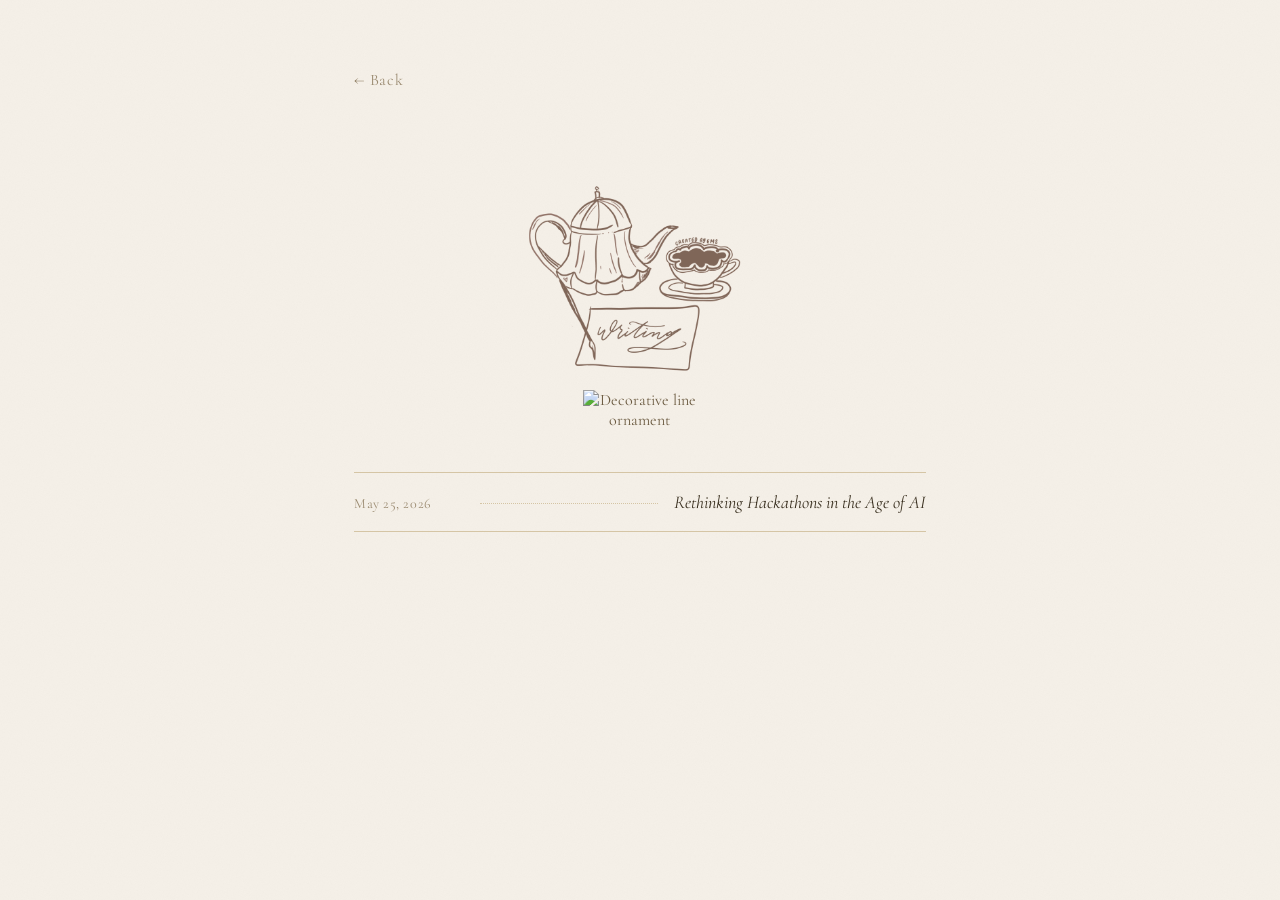
==== blog.html @ 65d2e643 "files" ====
<!DOCTYPE html>
<html lang="en">
<head>
  <meta charset="UTF-8" />
  <meta name="viewport" content="width=device-width, initial-scale=1.0" />
  <title>Created by Ems Writing</title>

  <link rel="preconnect" href="https://fonts.googleapis.com">
  <link rel="preconnect" href="https://fonts.gstatic.com" crossorigin>
  <link href="https://fonts.googleapis.com/css2?family=Playfair+Display:ital,wght@0,400;0,500;1,400;1,500&family=Cormorant+Garamond:ital,wght@0,300;0,400;0,500;1,300;1,400&family=Lato:wght@300;400&family=Caveat:wght@400;500&display=swap" rel="stylesheet">

  <link rel="stylesheet" href="styles.css" />
</head>
<body>
  <main class="blog-page">
    <a class="back-link" href="index.html">← Back</a>

    <header class="blog-header">
      <img src="media/writing.png" class="writing-img" alt="writing-img" />
      <div class="header-image small">
        <img src="/Users/emilyyip/Downloads/cecilia_clean_site/media/ornament.png" alt="Decorative line ornament" />
      </div>
    </header>

    <section class="blog-list">
      <a class="blog-entry" href="first-post.html">
        <span class="blog-date">May 25, 2026</span>
        <span class="blog-dots"></span>
        <span class="blog-title">Rethinking Hackathons in the Age of AI</span>
      </a>
    </section>
  </main>
</body>
</html>
---- styles.css ----
* {
  box-sizing: border-box;
  margin: 0;
  padding: 0;
}

:root {
  --cream: #f5f0e8;
  --warm-white: #faf7f2;
  --olive: #7a7a4a;
  --olive-dark: #5a5a35;
  --tan: #c4a882;
  --tan-light: #e8dcc8;
  --brown-light: #9a7055;
  --text-dark: #3a3020;
  --text-mid: #6b5a40;
  --text-light: #9a8a70;
  --border: #d5c5a5;
}

body {
  min-height: 100vh;
  background: var(--cream);
  color: var(--text-mid);
  font-family: 'Cormorant Garamond', Georgia, serif;
}

body::before {
  content: '';
  position: fixed;
  inset: 0;
  background-image: url("data:image/svg+xml,%3Csvg xmlns='http://www.w3.org/2000/svg' width='200' height='200'%3E%3Cfilter id='n'%3E%3CfeTurbulence type='fractalNoise' baseFrequency='0.85' numOctaves='4' stitchTiles='stitch'/%3E%3CfeColorMatrix type='saturate' values='0'/%3E%3C/filter%3E%3Crect width='200' height='200' filter='url(%23n)' opacity='0.035'/%3E%3C/svg%3E");
  pointer-events: none;
  z-index: -1;
}

a {
  color: inherit;
  text-decoration: none;
}

.home-page {
  width: 100%;
  max-width: 980px;
  margin: 0 auto;
  padding: 60px 24px 80px;
}

.top-nav {
  display: flex;
  align-items: center;
  justify-content: center;
  gap: 14px;
  margin-bottom: 34px;
  color: var(--text-mid);
  font-size: 19px;
  font-weight: 300;
  animation: fadeUp 0.9s ease forwards;
}

.top-nav a:hover {
  color: var(--olive-dark);
}

.logo-link {
  display: inline-flex;
  align-items: center;
  justify-content: center;
  margin: 0 4px;
}

.logo-img {
  width: 150px;
  height: 150px;
  object-fit: contain;
  display: block;
}

.writing-img{
  width: 70%;
  margin: 0 auto;
  display: block;
}

.header-image {
  width: 100%;
  max-width: 600px;
  margin: 0 auto 42px;
  animation: fadeUp 0.9s ease 0.15s both;
}

.header-image img {
  width: 20%;
  display: block;
  margin: -50px auto 0;
}

.header-image.small {
  max-width: 600px;
  margin-top: 20px;
}

.header-image.large {
  max-width: 600px;
  margin-top: 70px;
}

.about-section {
  display: grid;
  grid-template-columns: 1fr 1fr;
  gap: 56px;
  align-items: start;
  animation: fadeUp 0.9s ease 0.3s both;
}

.about-photo {
  width: 100%;
  aspect-ratio: 3 / 4;
  background: var(--tan-light);
  overflow: hidden;
}

.about-photo img {
  width: 80%;
  height: 80%;
  object-fit: cover;
  display: block;
}

.about-text {
  padding-top: 8px;
}

.section-label {
  margin-bottom: 16px;
  color: var(--olive);
  font-family: 'Lato', sans-serif;
  font-size: 11px;
  letter-spacing: 0.22em;
  text-transform: uppercase;
}

.about-text h1,
.blog-header h1,
.post h1 {
  color: var(--text-dark);
  font-family: 'Playfair Display', serif;
  font-weight: 500;
  line-height: 1.1;
}

.about-text h1 {
  margin-bottom: 22px;
  font-size: 36px;
}

.cursive-line {
  margin-bottom: 28px;
  color: var(--olive-dark);
  font-family: 'Caveat', cursive;
  font-size: 30px;
  line-height: 1.5;
}

.about-text p:not(.section-label):not(.cursive-line),
.post p {
  margin-bottom: 18px;
  font-size: 17px;
  font-weight: 300;
  line-height: 1.9;
}

.blog-page,
.post-page {
  width: 100%;
  max-width: 620px;
  margin: 0 auto;
  padding: 70px 24px 90px;
}

.back-link {
  display: inline-block;
  margin-bottom: 52px;
  color: var(--text-light);
  font-size: 16px;
  letter-spacing: 0.05em;
}

.back-link:hover {
  color: var(--olive-dark);
}

.blog-header {
  text-align: center;
}

.blog-header h1 {
  font-family: 'Cormorant Garamond', Georgia, serif;
  font-size: 42px;
  font-style: italic;
  font-weight: 300;
}

.blog-list {
  width: 100%;
}

.blog-entry {
  display: flex;
  align-items: baseline;
  padding: 18px 0;
  border-top: 1px solid var(--border);
  border-bottom: 1px solid var(--border);
}

.blog-entry:hover {
  opacity: 0.65;
}

.blog-date {
  min-width: 110px;
  color: var(--text-light);
  font-size: 14px;
  letter-spacing: 0.04em;
  white-space: nowrap;
}

.blog-dots {
  flex: 1;
  margin: 0 16px;
  border-bottom: 1px dotted var(--border);
  position: relative;
  top: -4px;
}

.blog-title {
  color: var(--text-dark);
  font-size: 18px;
  font-style: italic;
  text-align: right;
}

.post {
  text-align: left;
}

.post-date {
  color: var(--text-light);
  font-family: 'Lato', sans-serif;
  font-size: 11px;
  letter-spacing: 0.18em;
  text-transform: uppercase;
}

.post h1 {
  margin: 12px 0 4px;
  font-size: 38px;
}

@keyframes fadeUp {
  from {
    opacity: 0;
    transform: translateY(18px);
  }
  to {
    opacity: 1;
    transform: translateY(0);
  }
}

@media (max-width: 700px) {
  .home-page,
  .blog-page,
  .post-page {
    padding-left: 20px;
    padding-right: 20px;
  }

  .top-nav {
    flex-wrap: wrap;
    gap: 9px;
    font-size: 16px;
  }

  .about-section {
    grid-template-columns: 1fr;
    gap: 40px;
  }

  .about-text h1 {
    font-size: 30px;
  }

  .cursive-line {
    font-size: 25px;
  }

  .blog-header h1 {
    font-size: 34px;
  }

  .blog-date {
    min-width: 82px;
    font-size: 12px;
  }

  .blog-title {
    font-size: 16px;
  }
}
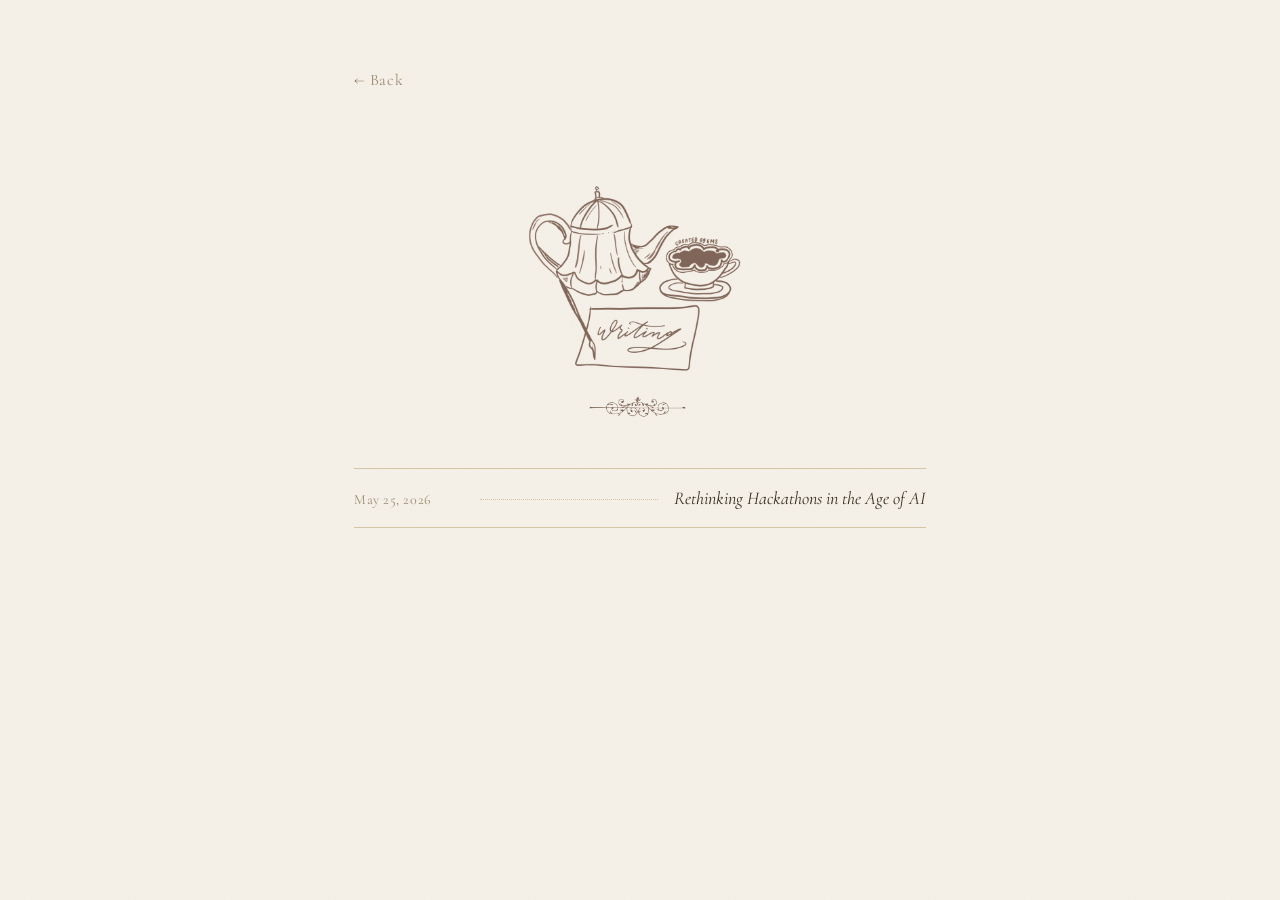
==== commit badd652b: "text" ====
--- a/blog.html
+++ b/blog.html
@@ -13,12 +13,12 @@
 </head>
 <body>
   <main class="blog-page">
-    <a class="back-link" href="index.html">← Back</a>
+    <a class="back-link" href="home.html">← Back</a>
 
     <header class="blog-header">
       <img src="media/writing.png" class="writing-img" alt="writing-img" />
       <div class="header-image small">
-        <img src="/Users/emilyyip/Downloads/cecilia_clean_site/media/ornament.png" alt="Decorative line ornament" />
+        <img src="media/ornament.png" alt="Decorative line ornament" />
       </div>
     </header>
 
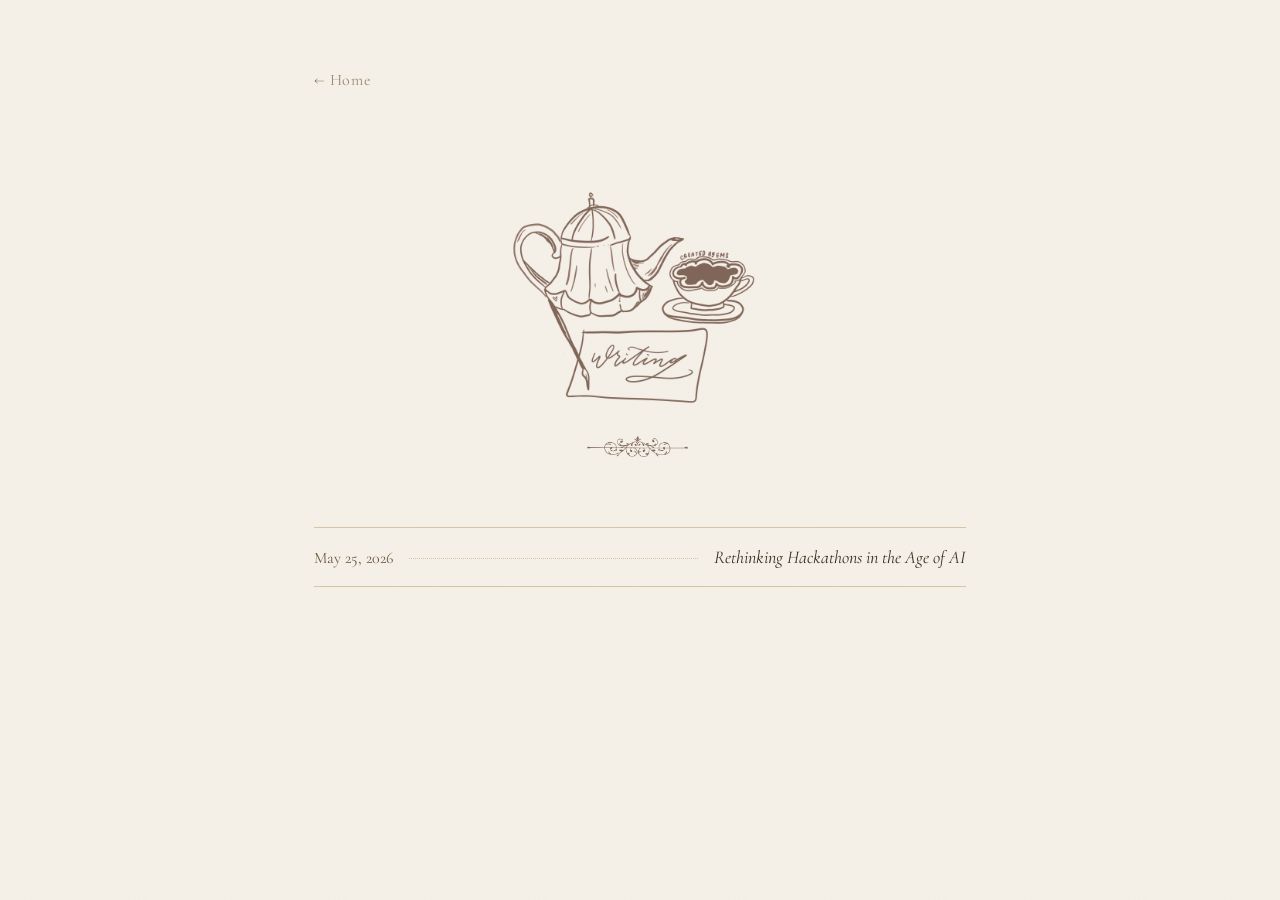
==== commit 1bfa0870: "art shop" ====
--- a/blog.html
+++ b/blog.html
@@ -10,10 +10,11 @@
   <link href="https://fonts.googleapis.com/css2?family=Playfair+Display:ital,wght@0,400;0,500;1,400;1,500&family=Cormorant+Garamond:ital,wght@0,300;0,400;0,500;1,300;1,400&family=Lato:wght@300;400&family=Caveat:wght@400;500&display=swap" rel="stylesheet">
 
   <link rel="stylesheet" href="styles.css" />
+  <script src="script.js"></script>
 </head>
 <body>
   <main class="blog-page">
-    <a class="back-link" href="home.html">← Back</a>
+    <a class="back-link" href="home.html">← Home</a>
 
     <header class="blog-header">
       <img src="media/writing.png" class="writing-img" alt="writing-img" />
--- a/styles.css
+++ b/styles.css
@@ -76,7 +76,7 @@
   display: block;
 }
 
-.writing-img{
+.writing-img {
   width: 70%;
   margin: 0 auto;
   display: block;
@@ -85,7 +85,7 @@
 .header-image {
   width: 100%;
   max-width: 600px;
-  margin: 0 auto 42px;
+  margin: 0 auto 60px;
   animation: fadeUp 0.9s ease 0.15s both;
 }
 
@@ -103,6 +103,7 @@
 .header-image.large {
   max-width: 600px;
   margin-top: 70px;
+  margin-bottom: 20px;
 }
 
 .about-section {
@@ -144,7 +145,8 @@
 .blog-header h1,
 .post h1 {
   color: var(--text-dark);
-  font-family: 'Playfair Display', serif;
+  font-family: 'Cormorant Garamond', Georgia, serif;
+  font-style: italic;
   font-weight: 500;
   line-height: 1.1;
 }
@@ -155,7 +157,8 @@
 }
 
 .cursive-line {
-  margin-bottom: 28px;
+  margin-bottom: 10px;
+  margin-top: 0px;
   color: var(--olive-dark);
   font-family: 'Caveat', cursive;
   font-size: 30px;
@@ -173,7 +176,7 @@
 .blog-page,
 .post-page {
   width: 100%;
-  max-width: 620px;
+  max-width: 700px;
   margin: 0 auto;
   padding: 70px 24px 90px;
 }
@@ -217,14 +220,6 @@
   opacity: 0.65;
 }
 
-.blog-date {
-  min-width: 110px;
-  color: var(--text-light);
-  font-size: 14px;
-  letter-spacing: 0.04em;
-  white-space: nowrap;
-}
-
 .blog-dots {
   flex: 1;
   margin: 0 16px;
@@ -262,6 +257,7 @@
     opacity: 0;
     transform: translateY(18px);
   }
+
   to {
     opacity: 1;
     transform: translateY(0);
@@ -269,6 +265,7 @@
 }
 
 @media (max-width: 700px) {
+
   .home-page,
   .blog-page,
   .post-page {
@@ -308,3 +305,78 @@
     font-size: 16px;
   }
 }
+
+.site-footer {
+  padding: 60px 10px 50px;
+  text-align: center;
+  position: sticky;
+}
+
+.footer-copy {
+  font-size: 14px;
+  color: var(--text-light);
+  font-style: italic;
+  position: sticky;
+}
+
+.share-menu {
+  position: relative;
+  display: inline-block;
+}
+
+.share-trigger {
+  background: none;
+  border: none;
+  font-family: inherit;
+  font-size: 17px;
+  color: var(--text-mid);
+  cursor: pointer;
+}
+
+.share-dropdown {
+  display: none;
+  position: absolute;
+  right: 0;
+  top: 36px;
+  min-width: 220px;
+  background: var(--warm-white);
+  border: 1px solid var(--border);
+  box-shadow: 0 8px 30px rgba(0,0,0,0.12);
+  z-index: 100;
+}
+
+.share-dropdown.active {
+  display: block;
+}
+
+.share-dropdown a,
+.share-dropdown button {
+  display: block;
+  width: 100%;
+  padding: 14px 18px;
+  background: none;
+  border: none;
+  border-bottom: 1px solid var(--border);
+  text-align: left;
+  font-family: inherit;
+  font-size: 16px;
+  color: var(--text-mid);
+  text-decoration: none;
+  cursor: pointer;
+}
+
+.share-dropdown a:hover,
+.share-dropdown button:hover {
+  background: var(--tan-light);
+}
+
+.post-meta {
+  display: flex;
+  align-items: center;
+  gap: 10px;
+  flex-wrap: wrap;
+}
+
+.cursive-line {
+  margin: 0;
+}
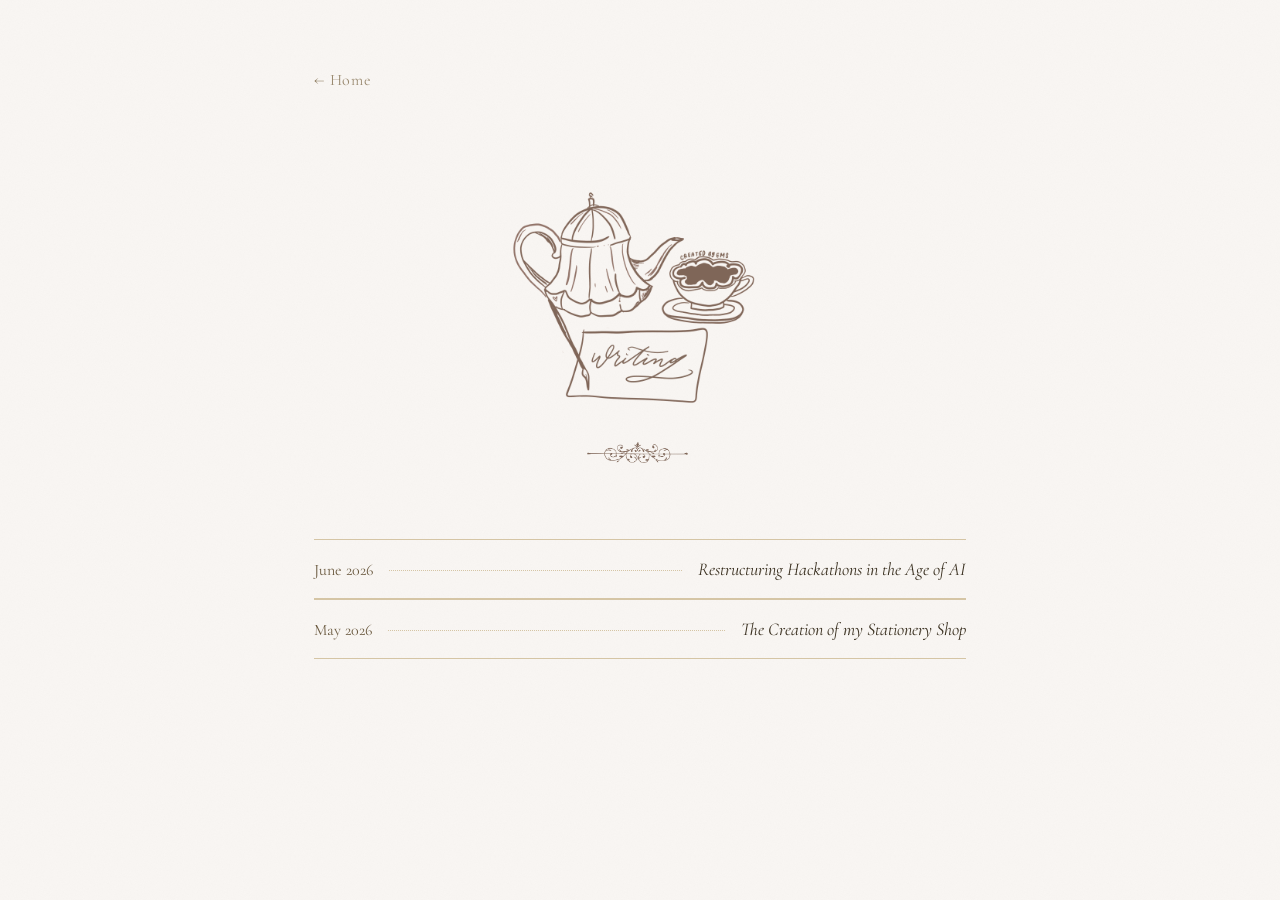
==== commit 9334cff7: "colors" ====
--- a/blog.html
+++ b/blog.html
@@ -25,9 +25,14 @@
 
     <section class="blog-list">
       <a class="blog-entry" href="first-post.html">
-        <span class="blog-date">May 25, 2026</span>
+        <span class="blog-date">June  2026</span>
         <span class="blog-dots"></span>
-        <span class="blog-title">Rethinking Hackathons in the Age of AI</span>
+        <span class="blog-title">Restructuring Hackathons in the Age of AI</span>
+      </a>
+      <a class="blog-entry" href="first-post.html">
+        <span class="blog-date">May 2026</span>
+        <span class="blog-dots"></span>
+        <span class="blog-title">The Creation of my Stationery Shop</span>
       </a>
     </section>
   </main>
--- a/styles.css
+++ b/styles.css
@@ -5,7 +5,7 @@
 }
 
 :root {
-  --cream: #f5f0e8;
+  --cream: #f9f6f3;
   --warm-white: #faf7f2;
   --olive: #7a7a4a;
   --olive-dark: #5a5a35;
@@ -52,7 +52,7 @@
   justify-content: center;
   gap: 14px;
   margin-bottom: 34px;
-  color: var(--text-mid);
+  color: var(--text-light);
   font-size: 19px;
   font-weight: 300;
   animation: fadeUp 0.9s ease forwards;
@@ -83,9 +83,13 @@
 }
 
 .header-image {
+  display: flex;
+  align-items: center;
+  justify-content: center;
   width: 100%;
   max-width: 600px;
   margin: 0 auto 60px;
+
   animation: fadeUp 0.9s ease 0.15s both;
 }
 
@@ -142,7 +146,6 @@
 }
 
 .about-text h1,
-.blog-header h1,
 .post h1 {
   color: var(--text-dark);
   font-family: 'Cormorant Garamond', Georgia, serif;
@@ -168,9 +171,10 @@
 .about-text p:not(.section-label):not(.cursive-line),
 .post p {
   margin-bottom: 18px;
-  font-size: 17px;
-  font-weight: 300;
+  font-size: 18px;
+  font-weight: 400;
   line-height: 1.9;
+  color: black;
 }
 
 .blog-page,
@@ -201,7 +205,7 @@
   font-family: 'Cormorant Garamond', Georgia, serif;
   font-size: 42px;
   font-style: italic;
-  font-weight: 300;
+  font-weight: 700;
 }
 
 .blog-list {
@@ -249,7 +253,7 @@
 
 .post h1 {
   margin: 12px 0 4px;
-  font-size: 38px;
+  font-size: 40px;
 }
 
 @keyframes fadeUp {
@@ -294,6 +298,7 @@
 
   .blog-header h1 {
     font-size: 34px;
+    font-weight:900px;
   }
 
   .blog-date {
